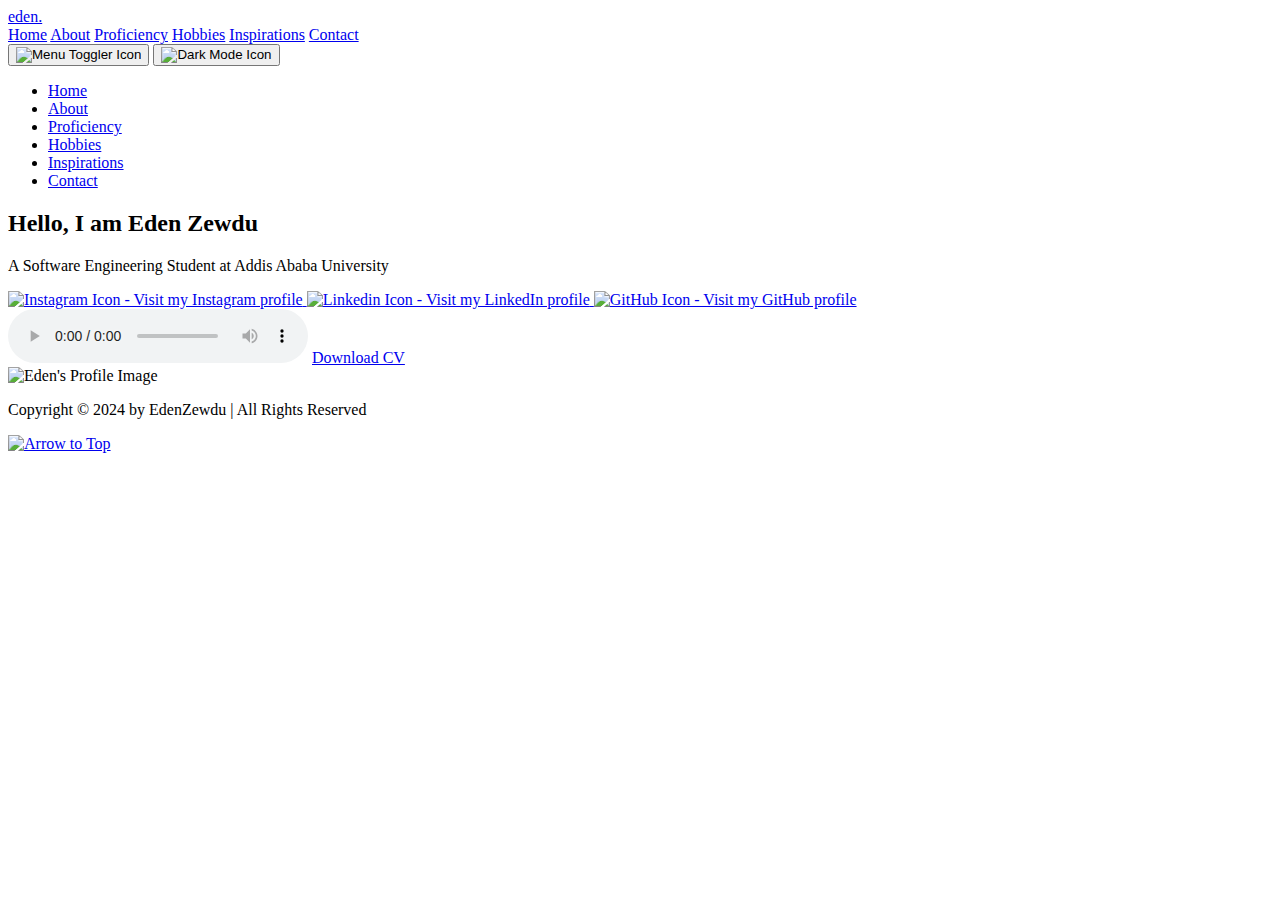
==== index.html @ e3e6d151 "Rename src/index.html to index.html" ====
<!DOCTYPE html>
<html lang="en">
<head>
    <meta charset="UTF-8" />
    <meta name="viewport" content="width=device-width, initial-scale=1.0" />
    <title>home</title>
    
    <link rel="stylesheet" href="styles.css" />
</head>
<body>
    <header class="site-header">
        <a href="#" class="logo">eden.</a>
        <nav class="site-navbar">
            <a href="index.html" class="nav-link active">Home</a>
            <a href="about.html" class="nav-link">About</a>
            <a href="Proficiency.html" class="nav-link">Proficiency</a>
            <a href="hobbies.html" class="nav-link">Hobbies</a>
            <a href="inspirations.html" class="nav-link">Inspirations</a>
            <a href="contact.html" class="nav-link">Contact</a>
        </nav>
        <div class="header-icons">
            <button id="menu-toggler" class="icon-btn">
                <img src="image/icon/menu.png" alt="Menu Toggler Icon" class="icon">
            </button>
            <button id="dark-mode-toggler" class="icon-btn">
                <img src="image/icon/night-mode.png" alt="Dark Mode Icon" class="icon">
            </button>
        </div>
        <nav class="nav-menu">
            <ul>
                <li><a href="index.html">Home</a></li>
                <li><a href="about.html">About</a></li>
                <li><a href="Proficiency.html">Proficiency</a></li>
                <li><a href="hobbies.html">Hobbies</a></li>
                <li><a href="inspirations.html">Inspirations</a></li>
                <li><a href="contact.html">Contact</a></li>
            </ul>
        </nav>
    </header>
    <main>
        <section class="home-section" id="home">
            <div class="intro-content">
                <h2>Hello, I am Eden Zewdu</h2>
                <p>A Software Engineering Student at Addis Ababa University</p>
                <div class="social-media"> 
                    <a href="https://www.instagram.com/e.eden11/" target="_blank">
                        <img src="image/icon/instagram.png" alt="Instagram Icon - Visit my Instagram profile" height="50" width="50">
                    </a>
                    <a href="https://www.linkedin.com/in/eden-zewdu-340830265/" target="_blank">
                        <img src="image/icon/linkedin.png" alt="Linkedin Icon - Visit my LinkedIn profile" height="50" width="50">
                    </a>
                    <a href="https://github.com/edenzewdu11" target="_blank">
                        <img src="image/icon/github.png" alt="GitHub Icon - Visit my GitHub profile" height="50" width="50">
                    </a>
                </div>
                <audio controls>
                    <source src="audio/audio.aac" type="audio/mpeg">
                    Your browser does not support the audio element.
                </audio>
                <a href="./cv/Eden Zewdu-Resume.pdf" class="cta-btn">Download CV</a>
            </div>
            <div class="profile-img">
                <img src="image/home.jpg" alt="Eden's Profile Image"> 
            </div>
        </section>

</main>

    <footer class="footer">
        <div class="footer-text">
            <p>Copyright &copy; 2024 by EdenZewdu | All Rights Reserved</p>
        </div>
        <div class="footer-iconTop"> 
            <a href="./index.html">
                <img src="image/icon/up-arrow.png" alt="Arrow to Top" class="arrow-icon" height="20" width="20">
            </a>
            
        </div>
    </footer>
    



<script src="./javascript.js"></script>
    
</body>    
</html>
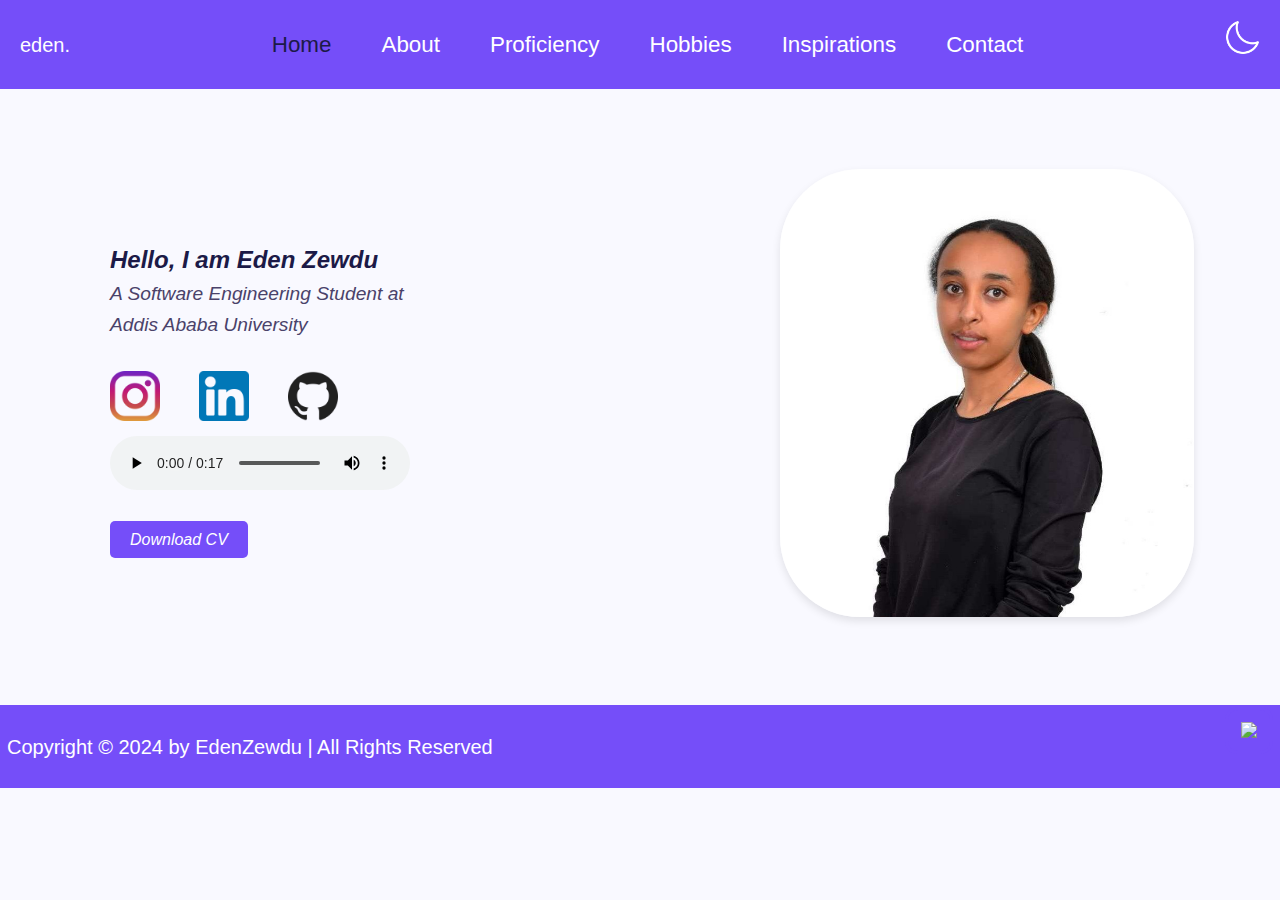
==== commit d1ace954: "Update index.html" ====
--- a/index.html
+++ b/index.html
@@ -5,25 +5,25 @@
     <meta name="viewport" content="width=device-width, initial-scale=1.0" />
     <title>home</title>
     
-    <link rel="stylesheet" href="styles.css" />
+    <link rel="stylesheet" href="./src/styles.css" />
 </head>
 <body>
     <header class="site-header">
         <a href="#" class="logo">eden.</a>
         <nav class="site-navbar">
             <a href="index.html" class="nav-link active">Home</a>
-            <a href="about.html" class="nav-link">About</a>
-            <a href="Proficiency.html" class="nav-link">Proficiency</a>
-            <a href="hobbies.html" class="nav-link">Hobbies</a>
-            <a href="inspirations.html" class="nav-link">Inspirations</a>
-            <a href="contact.html" class="nav-link">Contact</a>
+            <a href="./src/about.html" class="nav-link">About</a>
+            <a href="./src/Proficiency.html" class="nav-link">Proficiency</a>
+            <a href="./src/hobbies.html" class="nav-link">Hobbies</a>
+            <a href="./src/inspirations.html" class="nav-link">Inspirations</a>
+            <a href="./src/audio/" class="nav-link">Contact</a>
         </nav>
         <div class="header-icons">
             <button id="menu-toggler" class="icon-btn">
-                <img src="image/icon/menu.png" alt="Menu Toggler Icon" class="icon">
+                <img src="./src/image/icon/menu.png" alt="Menu Toggler Icon" class="icon">
             </button>
             <button id="dark-mode-toggler" class="icon-btn">
-                <img src="image/icon/night-mode.png" alt="Dark Mode Icon" class="icon">
+                <img src="./src/image/icon/night-mode.png" alt="Dark Mode Icon" class="icon">
             </button>
         </div>
         <nav class="nav-menu">
@@ -36,6 +36,7 @@
                 <li><a href="contact.html">Contact</a></li>
             </ul>
         </nav>
+       
     </header>
     <main>
         <section class="home-section" id="home">
@@ -44,23 +45,23 @@
                 <p>A Software Engineering Student at Addis Ababa University</p>
                 <div class="social-media"> 
                     <a href="https://www.instagram.com/e.eden11/" target="_blank">
-                        <img src="image/icon/instagram.png" alt="Instagram Icon - Visit my Instagram profile" height="50" width="50">
+                        <img src="./src/image/icon/instagram.png" alt="Instagram Icon - Visit my Instagram profile" height="50" width="50">
                     </a>
                     <a href="https://www.linkedin.com/in/eden-zewdu-340830265/" target="_blank">
-                        <img src="image/icon/linkedin.png" alt="Linkedin Icon - Visit my LinkedIn profile" height="50" width="50">
+                        <img src="./src/image/icon/linkedin.png" alt="Linkedin Icon - Visit my LinkedIn profile" height="50" width="50">
                     </a>
                     <a href="https://github.com/edenzewdu11" target="_blank">
-                        <img src="image/icon/github.png" alt="GitHub Icon - Visit my GitHub profile" height="50" width="50">
+                        <img src="./src/image/icon/github.png" alt="GitHub Icon - Visit my GitHub profile" height="50" width="50">
                     </a>
                 </div>
                 <audio controls>
-                    <source src="audio/audio.aac" type="audio/mpeg">
+                    <source src="./src/audio/audio.aac" type="audio/mpeg">
                     Your browser does not support the audio element.
                 </audio>
-                <a href="./cv/Eden Zewdu-Resume.pdf" class="cta-btn">Download CV</a>
+                <a href="./src/cv/Eden Zewdu-Resume.pdf" class="cta-btn">Download CV</a>
             </div>
             <div class="profile-img">
-                <img src="image/home.jpg" alt="Eden's Profile Image"> 
+                <img src="./src/image/home.jpg" alt="Eden's Profile Image"> 
             </div>
         </section>
 
@@ -81,7 +82,7 @@
 
 
 
-<script src="./javascript.js"></script>
+<script src="./src/javascript.js"></script>
     
 </body>    
 </html>
--- a/src/styles.css
+++ b/src/styles.css
@@ -0,0 +1,1332 @@
+* {
+    margin: 0;
+    padding: 0;
+    box-sizing: border-box;
+}
+
+:root {
+    --bg-color: #F9F9FF;
+    --text-color: #1C1A47;
+    --shadow-color: rgba(0, 0, 0, 0.1);
+    --main-color: #754EF9 ;
+    
+    --white-color: #ffffff;
+}
+
+body {
+    font-family: 'Ggolespi', sans-serif;
+    font-style: italic;
+    background-color: var(--bg-color);
+    color: var(--text-color);
+    line-height: 1.6;
+    
+}
+
+a {
+    text-decoration: none;
+    color: inherit;
+}
+
+.site-header {
+    background-color: var(--main-color);
+    padding: 20px;
+    color: var(--white-color);
+    display: flex;
+    justify-content: space-between;
+    align-items: center;
+    position: sticky;
+    top: 0;
+    z-index: 1000;
+    font-style: normal;
+    font-size: 30px;
+}
+
+
+.site-logo {
+    font-size: 1.8rem;
+    font-weight: bold;
+    color: var(--white-color);
+}
+
+.site-navbar {
+    display: flex;
+    gap: 20px;
+    
+}
+
+.site-navbar .nav-link {
+    color: var(--white-color);
+    font-size: 1.4rem;
+    font-weight: 500;
+    transition: color 0.3s;
+}
+
+.site-navbar .nav-link:hover,
+.site-navbar .nav-link.active {
+    color: var(--text-color);
+}
+
+
+section {
+    padding: 80px 20px;
+}
+
+
+
+/* Home Section */
+.home-section {
+    display: flex;
+    align-items: center;
+    justify-content: space-between;
+    gap: 70px; /* Increased gap between the sections */
+    background-color: #F9F9FF;
+    padding: 80px 70px;
+}
+
+.intro-content {
+    flex: 1;
+    max-width: 600px;
+}
+
+.intro-content h3 {
+    font-size: 2rem;
+    color: #4A426A;
+    margin-bottom: 10px;
+}
+
+.intro-content h1 {
+    font-size: 3.5rem;
+    font-weight: bold;
+    color: #4A426A;
+    margin-bottom: 20px;
+}
+
+.intro-content p {
+    font-size: 1.2rem;
+    margin-bottom: 30px;
+    color: #4A426A;
+}
+
+.social-media a {
+    font-size: 2rem;
+    color: #4A426A;
+    margin-right: 30px; /* Increased gap between the social media icons */
+    transition: color 0.3s;
+}
+
+.social-media a:last-child {
+    margin-right: 0; /* Remove right margin on the last icon */
+}
+
+.social-media a:hover {
+    color: #754EF9;
+}
+
+.cta-btn {
+    background-color: #754EF9;
+    padding: 10px 20px;
+    border-radius: 5px;
+    color: white;
+    font-weight: 500;
+    transition: background-color 0.3s;
+    margin-top: 20px; /* Added margin between the audio and download button */
+}
+
+.cta-btn:hover {
+    background-color: white;
+    color: #1C1A47;
+}
+
+audio {
+    margin-bottom: 30px; /* Added margin between audio and the download button */
+}
+
+.profile-img img {
+    max-width: 60%;
+    border-radius: 80px;
+    box-shadow: 0 4px 8px rgba(0, 0, 0, 0.1);
+    margin-left: 300px;
+}
+
+/* About Section */
+.about-section {
+    display: flex;
+    gap: 50px;
+    background-color: #F9F9FF;
+    margin-top: 50px;
+}
+.section-title {
+    font-size: 50px; /* Adjust the size as needed */
+    text-align: center; /* Center the text */
+  }
+.about {
+    color: black; /* Color for 'About' */
+  }
+  
+  .me {
+    color: #754EF9; /* Color for 'Me' */
+  }
+  
+.about-img img {
+    max-width: 100%;
+    height: auto;
+    border-radius: 10px;
+    box-shadow: 0 4px 8px rgba(0, 0, 0, 0.1);
+}
+
+.about-details {
+    flex: 1;
+}
+
+.about-details h3 {
+    font-size: 2rem;
+    color: #4A426A;
+    margin-bottom: 10px;
+}
+
+.about-details p {
+    font-size: 1.2rem;
+    color:#4A426A ;
+    margin-bottom: 20px;
+}
+
+/* Proficiency Section */
+.title {
+    font-size: 50px; 
+    text-align: center; 
+  }
+  
+  .first-word {
+    color: black; 
+  }
+  
+  .second-word {
+    color: #754EF9; /* Color for 'Proficiency' */
+  }
+  
+
+.proficiency-section {
+    background-color: #f9f9f9;
+    text-align: center;
+    padding: 3rem 0;
+    
+}
+
+.proficiency-container {
+    display: flex;
+    justify-content: space-between;
+    flex-wrap: wrap;
+    gap: 2rem;
+    text-align: center;
+}
+
+.proficiency-box {
+    flex: 1 1 calc(33.333% - 2rem);
+    background: var(--bg-color);
+    padding: 2rem;
+    border-radius: 1.5rem;
+    box-shadow: 0 0.5rem 1rem var(--shadow-color);
+    border-top: 0.6rem solid var(--main-color);
+    border-bottom: 0.6rem solid var(--main-color);
+    transition: 0.5s ease;
+}
+
+.proficiency-box:hover {
+    box-shadow: 0 1rem 2rem var(--shadow-color);
+    transform: translateY(-0.5rem);
+}
+
+.proficiency-box i {
+    font-size: 4rem;
+    color: var(--main-color);
+    margin-bottom: 1rem;
+}
+
+.proficiency-box h3 {
+    font-size: 2rem;
+    color: var(--main-color);
+    margin-bottom: 1rem;
+}
+
+.proficiency-box p {
+    font-size: 1.4rem;
+    margin-bottom: 1.5rem;
+    color: #4A426A;
+}
+
+.proficiency-box .btn {
+    display: inline-block;
+    padding: 0.8rem 2rem;
+    background-color: var(--main-color);
+    color: #fff;
+    border-radius: 2rem;
+    text-decoration: none;
+    font-size: 1.2rem;
+    transition: 0.3s ease;
+}
+
+.proficiency-box .btn:hover {
+    background-color:white;
+    color: #1C1A47;
+}
+ul {
+    list-style-type: none;
+    padding-left: 0;
+}
+
+
+
+.hobbies {
+    padding-bottom: 10rem;
+}
+
+.hobbies h2 {
+    margin-bottom: 4rem;
+}
+.title {
+    font-size: 50px; /* Adjust the size as needed */
+    text-align: center; /* Center the text */
+  }
+  
+  .first-word {
+    color: black; /* Color for 'My' */
+  }
+  
+  .second-word {
+    color: #754EF9; /* Color for 'Hobbies' */
+  }
+  
+.hobbies-container {
+    display: grid;
+    grid-template-columns: repeat(3, 1fr);
+    align-items: center;
+    gap: 2.5rem;
+}
+
+.hobbies-box {
+    position: relative;
+    display: flex;
+    border-radius: 2rem;
+    box-shadow: 0 0 1rem rgba(0, 0, 0, 1);
+    overflow: hidden;
+}
+
+.hobbies-box img {
+    transition: .5s ease;
+}
+
+.hobbies-box:hover img {
+    transform: scale(1.1);
+}
+
+.hobbies-box .hobbies-layer {
+    position: absolute;
+    bottom: 0;
+    left: 0;
+    width: 100%;
+    height: 100%;
+    background: linear-gradient(rgba(0, 0, 0, .1), var(--main-color));
+    color: var(--white-color);
+    display: flex;
+    align-items: center;
+    justify-content: center;
+    flex-direction: column;
+    text-align: center;
+    padding: 0 4rem;
+    opacity: 0;
+    transition: .5s ease;
+}
+
+.hobbies-box:hover .hobbies-layer {
+    opacity: 1;
+}
+
+.hobbies-layer h4 {
+    font-size: 3rem;
+}
+
+.hobbies-layer p {
+    font-size: 1.6rem;
+    margin: .3rem 0 1rem;
+}
+
+.hobbies-layer a {
+    display: inline-flex;
+    justify-content: center;
+    align-items: center;
+    width: 5rem;
+    height: 5rem;
+    background: var(--white-color);
+    border-radius: 50%;
+}
+
+.hobbies-layer a i {
+    font-size: 2rem;
+    color: #4A426A;
+}
+
+
+/* Inspirations Section */
+.inspirations-section {
+    background-color: #F9F9FF;
+    padding: 60px 20px;
+    display: flex;
+    flex-direction: column; /* Keep the title on top */
+    align-items: center; /* Center the content */
+    gap: 40px; /* Add space between the title and the content section */
+}
+
+.title {
+    font-size: 50px;
+    text-align: center;
+}
+
+.first-word {
+    color: black;
+}
+
+.second-word {
+    color: #754EF9;
+}
+
+.inspirations-content {
+    display: flex;
+    gap: 30px;
+    align-items: flex-start;
+    width: 100%;
+    max-width: 1000px;
+    margin: 0 auto;
+}
+
+article:first-of-type {
+    flex: 1;
+    max-width: 50%;
+}
+
+video {
+    width: 100%;
+    max-width: 100%;
+    height: auto;
+}
+
+article:last-of-type {
+    flex: 1;
+    max-width: 50%;
+    padding: 20px;
+    background-color: #F9F9FF;
+    border-radius: 10px;
+    box-shadow: 0 4px 6px rgba(0, 0, 0, 0.1);
+}
+
+table {
+    width: 100%;
+    border-collapse: collapse;
+    margin-top: 20px;
+}
+
+table th, table td {
+    padding: 15px;
+    text-align: left;
+    border-bottom: 1px solid #ddd;
+}
+
+table th {
+    background-color: #4A426A;
+    color: white;
+}
+
+table tr:hover {
+    background-color: #754EF0;
+}
+
+@media (max-width: 768px) {
+    .inspirations-content {
+        flex-direction: column;
+        gap: 20px;
+    }
+
+    article:first-of-type,
+    article:last-of-type {
+        max-width: 100%;
+    }
+}
+
+
+
+/* Responsive Design */
+@media screen and (max-width: 768px) {
+    .inspirations-section {
+        flex-direction: column; /* Stack elements vertically */
+        align-items: center;
+    }
+
+    .video-wrapper, .inspirations-table {
+        max-width: 100%;
+    }
+}
+
+.contact h2{
+    margin-bottom: 1rem;
+}
+.heading {
+    font-size: 50px; /* Adjust the size as needed */
+    text-align: center; /* Center the text */
+  }
+  
+  .heading span {
+    color: #754EF9; /* Color for 'Me' */
+  }
+  
+  .heading {
+    color: black; /* Color for 'Contact' */
+  }
+  
+.contact form{
+    max-width: 70rem;
+    margin: 1rem auto;
+    text-align: center;
+    margin-bottom: 2rem;
+}
+.contact form .input-box{
+    display: flex;
+    justify-content: space-between;
+    flex-wrap: wrap;
+}
+.contact form .input-box input,
+.contact form textarea{
+    width:100% ;
+    padding: 1rem;
+    font-size: 1.6rem;
+    color: var(--text-color);
+    background: var(--bg-color);
+    border-radius: .8rem;
+    margin: .7rem 0;
+    box-shadow: 0.1rem .5rem var(--shadow-color);
+
+}
+.contact form .input-box input{
+    width: 49%;
+}
+.contact form textarea{
+    resize: none;
+    margin-top:1rem;
+    cursor: pointer;
+
+}
+.footer{
+    display: flex;
+    justify-content: space-between;
+    align-items: center;
+    flex-wrap: wrap;
+    padding: 1rem 5%;
+    background: var(--main-color);
+    margin: auto;
+    font-size: 30px;
+
+}
+.footer-text p{
+    font-size: 1.6rem;
+    color: var(--white-color);
+    font-style: normal;
+}
+.footer-iconTop a{
+    display: inline-flex;
+    justify-content: center;
+    align-items: center;
+    padding: .8rem;
+    background: transparent;
+    border-radius: .8rem;
+    border: .2rem solid var(--main-color); 
+    outline: .2rem solid transparent;
+    transition: .5 ease;
+}
+.footer-iconTop a:hover{
+    outline-color: var(--white-color);
+}
+
+.footer-iconTop a i{
+    font-size: 2.4rem;
+    color: #333;
+
+}
+
+
+.header-icons {
+    display: flex;
+    justify-content: center;
+    align-items: center;
+    gap: 0.5rem; /* Space between the icons, adjust as needed */
+}
+
+
+.btn {
+    background-color: var(--main-color);
+    padding: 20px 20px;
+    border-radius: 5px;
+    color: var(--white-color);
+    font-weight: 500;
+    font-size: 1.2rem;
+    border: none;
+    transition: background-color 0.3s;
+    cursor: pointer;
+    text-align: center;
+    display: inline-block;
+    border-radius:2rem ;
+}
+
+/* Hover effect */
+.btn:hover {
+    background-color: var(--white-color);
+    color: var(--main-color);
+}
+
+/* Focus state (optional) */
+.btn:focus {
+    outline: none;
+    box-shadow: 0 0 0 3px rgba(117, 78, 249, 0.5); /* Optional: Add a focus ring effect */
+}
+/* General section styling */
+section {
+    padding: 80px 20px;
+    max-width: 1200px; /* Limit the width of sections */
+    margin: 0 auto; /* Center the sections */
+}
+
+/* Specific section styles */
+.home-section,
+.about-section,
+.proficiency-section,
+.hobbies,
+.inspirations-section,
+.contact {
+    margin: 0 auto; /* Center these sections */
+}
+
+/* Example of centering specific elements in the sections */
+.intro-content {
+    flex: 1;
+    max-width: 600px;
+    margin: 0 auto; /* Center content */
+}
+
+.about-section {
+    display: flex;
+    gap: 50px;
+    margin: 0 auto; /* Center this section */
+    max-width: 1200px; /* Limit the width */
+}
+
+/* Hobbies section example */
+.hobbies-container {
+    display: grid;
+    grid-template-columns: repeat(3, 1fr);
+    gap: 2.5rem;
+    margin: 0 auto; /* Center the grid */
+    max-width: 1200px; /* Limit the width */
+}
+
+.contact form {
+    max-width: 70rem;
+    margin: 1rem auto; /* Center the form */
+}
+/* Style for the container of the header icons */
+.header-icons {
+    display: flex;
+    justify-content: center;
+    align-items: center;
+    gap: 1rem; /* Space between the icons, adjust as needed */
+    
+}
+/* Style for the icon buttons */
+.icon-btn {
+    background-color: transparent;  /* Ensures no background color */
+    border: none; /* Removes the border around buttons */
+    padding: 0; /* Removes any padding */
+    cursor: pointer; /* Changes the cursor to a pointer on hover */
+}
+
+/* Style for the icons inside the buttons */
+.icon-btn img {
+    width: 35px;  /* Adjust icon size */
+    height: 35px; /* Adjust icon size */
+    transition: transform 0.3s ease; /* Smooth transition for hover effect */
+}
+
+/* Hover effect to slightly enlarge the icons */
+.icon-btn:hover img {
+    transform: scale(1.1); /* Slightly increases the icon size on hover */
+}
+
+/* Dark Mode Styles */
+body.dark-mode {
+    background-color: black;
+    color: white;
+}
+
+.site-header.dark-mode, .footer.dark-mode, .site-navbar.dark-mode {
+    background-color:var(--main-color);
+}
+/* Header, Navbar, Footer */
+.dark-mode .site-header, 
+.dark-mode .footer, 
+.dark-mode .site-navbar {
+    background-color: var(--main-color);
+    color: black;
+}
+
+.dark-mode .site-header,
+.dark-mode .footer-text p {
+    color:black; /* Set header and footer text to black in dark mode */
+}
+.dark-mode .site-navbar .nav-link {
+    color: black;}
+
+.header-icons button.dark-mode {
+    background-color: black;
+    color: white;
+}
+
+.icon {
+    filter: invert(1);
+}
+.proficiency-section.dark-mode {
+    background-color:black;}
+/* Modify the proficiency box for dark mode */
+.dark-mode .proficiency-box {
+    background-color: #333;
+    color: white;
+}
+
+.proficiency-box:hover {
+    box-shadow: 0 1rem 2rem var(--shadow-color);
+    transform: translateY(-0.5rem);
+}
+
+.proficiency-box i {
+    font-size: 4rem;
+    color: var(--main-color);
+    margin-bottom: 1rem;
+}
+
+.proficiency-box h3 {
+    font-size: 2rem;
+    color: var(--main-color);
+    margin-bottom: 1rem;
+}
+
+.proficiency-box p {
+    font-size: 1.4rem;
+    margin-bottom: 1.5rem;
+    color: #4A426A;
+}
+
+
+.proficiency-box .btn {
+    display: inline-block;
+    padding: 0.8rem 2rem;
+    background-color: var(--main-color);
+    color:black;
+    border-radius: 2rem;
+    text-decoration: none;
+    font-size: 1.2rem;
+    transition: 0.3s ease;
+}
+
+.proficiency-box .btn:hover {
+    background-color: white;
+    color: #1C1A47;
+}
+
+/* Adjust button styles in dark mode */
+.dark-mode .proficiency-box .btn {
+    background-color: var(--main-color);
+    color: black;
+}
+
+.dark-mode .proficiency-box .btn:hover {
+    background-color: white;
+    color: #1C1A47;
+}
+
+
+/* Home Section */
+.dark-mode .home-section {
+    background-color: black;
+    color: white;
+}
+
+.dark-mode .home-section .intro-content {
+    background-color: black; /* Dark background for intro content */
+    padding: 3rem;
+    border-radius: 1.5rem;
+    box-shadow: 0 0.5rem 1rem var(--shadow-color);
+}
+
+.dark-mode .home-section .intro-content h2,
+.dark-mode .home-section .intro-content p {
+    color: white; /* Ensure text is white in dark mode */
+}
+
+.dark-mode .home-section .social-media a img {
+    filter: invert(1); /* Invert colors for social media icons */
+}
+
+.dark-mode .home-section .cta-btn {
+    background-color: var(--main-color);
+    color: black;
+    padding: 1rem 2rem;
+    border-radius: 2rem;
+    text-decoration: none;
+    font-size: 1.2rem;
+    transition: 0.3s ease;
+}
+
+.dark-mode .home-section .cta-btn:hover {
+    background-color: white;
+    color: #1C1A47;
+}
+
+/* Profile Image */
+.dark-mode .home-section .profile-img img {
+    filter: brightness(0.7); /* Darken profile image in dark mode */
+    background-color: black;
+}
+/* About Section */
+.dark-mode .about-section {
+    background-color: black;
+    color: white;
+    display: flex;
+    justify-content: space-between;
+    align-items: center;
+    gap: 2rem;
+    padding: 3rem 2rem;
+}
+
+.dark-mode .about-section .about-img img {
+    filter: brightness(0.7); /* Darken the image in dark mode */
+    border-radius: 1.5rem;
+}
+
+.dark-mode .about-section .about-details {
+    background-color:black; /* Dark background for about details */
+    padding: 2rem;
+    border-radius: 1.5rem;
+    box-shadow: 0 0.5rem 1rem var(--shadow-color);
+}
+
+.dark-mode .about-section .about-details h2,
+.dark-mode .about-section .about-details h3,
+.dark-mode .about-section .about-details h4,
+.dark-mode .about-section .about-details h5 {
+    color: white; /* Ensure all headings are white in dark mode */
+}
+
+.dark-mode .about-section .about-details p {
+    color: #ddd; /* Slightly lighter text color for paragraphs */
+}
+
+.dark-mode .about-section .cta-btn {
+    background-color: var(--main-color);
+    color: black;
+    padding: 1rem 2rem;
+    border-radius: 2rem;
+    text-decoration: none;
+    font-size: 1.2rem;
+    transition: 0.3s ease;
+}
+
+.dark-mode .about-section .cta-btn:hover {
+    background-color: white;
+    color: #1C1A47;
+}
+/* Inspirations Section */
+.dark-mode .inspirations-section {
+    background-color: black;
+    color: white;
+    padding: 3rem 2rem;
+}
+
+.dark-mode .inspirations-section .section-title {
+    color: white; /* Make section title white in dark mode */
+}
+
+.dark-mode .inspirations-section article {
+    background-color: black; /* Dark background for articles */
+    padding: 2rem;
+    margin-bottom: 2rem;
+    border-radius: 1.5rem;
+    box-shadow: 0 0.5rem 1rem var(--shadow-color);
+}
+
+.dark-mode .inspirations-section article h3 {
+    color: white; /* Ensure headings are white in dark mode */
+}
+
+.dark-mode .inspirations-section article video {
+    border-radius: 1.5rem;
+    filter: brightness(0.7); /* Darken video in dark mode */
+}
+
+.dark-mode .inspirations-section article table {
+    width: 100%;
+    border-collapse: collapse;
+    margin-top: 1rem;
+}
+
+.dark-mode .inspirations-section article table th,
+.dark-mode .inspirations-section article table td {
+    padding: 1rem;
+    text-align: left;
+    border: 1px solid black;
+}
+
+.dark-mode .inspirations-section article table th {
+    background-color: #333; /* Darker background for table headers */
+    color: white;
+}
+
+.dark-mode .inspirations-section article table td {
+    background-color: #222; /* Dark background for table data */
+    color: #ddd; /* Lighter text color */
+}
+/* Proficiency Section Dark Mode */
+body.dark-mode .proficiency-section {
+    background-color: black; /* Dark background for the section */
+    color: white; /* White text color for visibility */
+}
+
+body.dark-mode .proficiency-container {
+    background-color: black; /* Darker background for the container */
+}
+
+body.dark-mode .proficiency-box {
+    background-color: #555; /* Dark background for each proficiency box */
+    color: white; /* White text for the proficiency boxes */
+    border-top: 0.6rem solid var(--main-color); /* Maintain the border color */
+    border-bottom: 0.6rem solid var(--main-color); /* Maintain the border color */
+    box-shadow: 0 0.5rem 1rem rgba(255, 255, 255, 0.1); /* Lighter shadow for dark mode */
+}
+
+body.dark-mode .proficiency-box h3 {
+    color: var(--main-color); /* Brand color for headings */
+}
+
+body.dark-mode .proficiency-box ul li {
+    color: white; /* Light gray color for list items */
+}s
+
+body.dark-mode .proficiency-box .btn {
+    background-color: var(--main-color); /* Brand color for button */
+    color: white; /* White text for the button */
+    border-radius: 2rem;
+    text-decoration: none;
+    font-size: 1.2rem;
+    transition: 0.3s ease;
+}
+
+/* Dark mode button hover effect */
+body.dark-mode .proficiency-box .btn:hover {
+    background-color: white; /* Button hover effect */
+    color: #1C1A47; /* Dark text color on hover */
+}
+
+/* Dark mode title styling */
+body.dark-mode .title {
+    font-size: 50px; 
+    text-align: center; 
+}
+
+/* First word styling in dark mode */
+body.dark-mode .title .first-word {
+    color: white; 
+}
+
+
+/* Tablet Portrait (600px to 768px) */
+@media screen and (min-width: 600px) and (max-width: 768px) {
+    .site-header {
+        padding: 15px;
+        flex-direction: column;
+        gap: 10px;
+    }
+
+    .site-navbar {
+        flex-direction: column;
+        align-items: center;
+        gap: 10px;
+        display: none; /* Hide navigation links on tablet */
+    }
+
+    .home-section {
+        flex-direction: column;
+        padding: 40px 20px;
+    }
+
+    .intro-content h1 {
+        font-size: 2.8rem;
+    }
+
+    .intro-content p {
+        font-size: 1.1rem;
+    }
+
+    .profile-img img {
+       
+        display: none;
+    }
+
+    .about-section {
+        flex-direction: column;
+        padding: 40px 20px;
+    }
+
+    .about-img img {
+        max-width: 90%;
+        margin: 0 auto;
+    }
+/*  */
+    .proficiency-container {
+        display: flex;
+        flex-wrap: wrap; /* Allows items to wrap to the next row */
+        gap: 20px; /* Spacing between boxes */
+        justify-content: space-between; /* Adjust alignment */
+    }
+    
+    .proficiency-box {
+        flex: 1 1 calc(50% - 20px); /* Two boxes will take 50% of the width with gap */
+        
+    }
+    
+    .proficiency-box:nth-child(3) {
+        flex: 1 1 80%; /* Make the third box take full width */
+        order: 3; /* Ensure it's displayed below the first two */
+    }
+    
+    .hobbies-container {
+        grid-template-columns: 1fr 1fr;
+        gap: 1.5rem;
+    }
+
+    .hobbies-box {
+        flex-direction: column;
+        gap: 1rem;
+    }
+
+    .hobbies-box img {
+        width: 100%;
+    }
+
+    .contact form .input-box input {
+        width: 100%;
+    }
+
+    .footer {
+        flex-direction: column;
+        text-align: center;
+        gap: 15px;
+    }
+
+    .footer-iconTop {
+        margin-top: 10px;
+    }
+
+    /* Show header icons on tablet */
+    .header-icons {
+        display: block;
+    }
+}
+
+/* Mobile (max-width: 599px) */
+@media screen and (max-width: 599px) {
+    /* General Layout Adjustments */
+    .site-header {
+        padding: 10px;
+        flex-direction: column;
+        text-align: center;
+    }
+
+    .site-navbar {
+        flex-direction: column;
+        gap: 10px;
+        align-items: center;
+        display: none; /* Hide navigation links on mobile */
+    }
+
+    .home-section {
+        flex-direction: column;
+        padding: 30px 15px;
+    }
+
+    .intro-content h1 {
+        font-size: 2.2rem;
+    }
+
+    .intro-content p {
+        font-size: 1rem;
+    }
+
+    .profile-img img {
+        display: none;
+    }
+
+    .about-section {
+        flex-direction: column;
+        padding: 30px 15px;
+    }
+
+    .about-img img {
+        max-width: 100%;
+        margin: 0 auto;
+    }
+
+    .proficiency-container {
+        flex-direction: column;
+        gap: 20px;
+        max-width: 90%; /* Make proficiency container smaller */
+        margin: 0 auto; /* Center the proficiency container */
+    }
+
+    .proficiency-box {
+        flex: 1 1 100%;
+    }
+
+    .hobbies-container {
+        grid-template-columns: 1fr;
+        gap: 1.5rem;
+    }
+
+    .hobbies-box {
+        flex-direction: column;
+        gap: 1rem;
+    }
+
+    .hobbies-box img {
+        width: 100%;
+    }
+
+    .contact form .input-box input {
+        width: 100%;
+    }
+
+    .footer {
+        flex-direction: column;
+        text-align: center;
+        gap: 20px;
+        font-size:20px ;
+    }
+
+    .footer-iconTop {
+        margin-top: 15px;
+    }
+    .footer {
+        font-size: 14px; /* Smaller font size for footer text */
+        text-align: center; /* Center align footer content */
+        padding: 20px; /* Add padding around footer */
+    }
+
+    .footer .footer-iconTop {
+        margin-top: 10px; /* Adjust margin for icon top if there are any icons */
+    }
+
+    .footer a {
+        font-size: 12px; /* Smaller font size for links */
+    }
+}
+
+    /* Show header icons on mobile */
+    .header-icons {
+        display: block;
+    }
+
+    /* Inspirations Section (Video and Table Layout) */
+    .inspirations-section {
+        padding: 20px 10px;
+        text-align: center; /* Center the section content */
+    }
+
+    .inspirations-content {
+        flex-direction: column; /* Stack video and table vertically */
+        gap: 20px; /* Add spacing between video and table */
+    }
+
+    /* Video Styles for Mobile */
+    .video-wrapper {
+        width: 100%; /* Take full width for larger container */
+        max-width: 800px; /* Limit the maximum width of the video */
+        margin: 0 auto; /* Center the video */
+    }
+
+    .video-card {
+        width: 100%; /* Ensure video takes up the full width */
+        margin-bottom: 10px;
+    }
+
+    /* Table Styles for Mobile */
+    .inspirations-table {
+        width: 100%; /* Take full width for larger container */
+        max-width: 1000px; /* Limit the maximum width of the table */
+        margin: 0 auto; /* Center the table */
+        padding: 20px;
+       
+        border-radius: 10px;
+        box-shadow: 0 4px 6px rgba(0, 0, 0, 0.1);
+    }
+
+    table {
+        width: 100%;
+        margin-top: 20px;
+    }
+
+    table th, table td {
+        padding: 15px; /* Increased padding for more space */
+        text-align: left;
+        font-size: 16px; /* Increased font size for better readability */
+    }
+
+    table th {
+        background-color: #4A426A;
+        color: white;
+    }
+
+    table tr:hover {
+        background-color: #754EF0;
+    }
+
+/* Logo */
+.logo {
+    font-size: 20px; /* Smaller logo size on mobile */
+    justify-content: flex-start;
+}
+
+/* Footer text */
+.footer-text p {
+    font-size: 20px; /* Smaller footer text */
+    margin: 8px 0; /* Reduced margin */
+}
+
+/* Footer icon */
+.footer-iconTop .arrow-icon {
+    width: 16px; /* Smaller arrow icon size */
+    height: 16px;
+}
+
+.footer {
+    padding: 2px 7px; /* Reduced padding for mobile */
+}
+
+
+/* Desktop (above 768px) */
+@media screen and (min-width: 768px) {
+    .header-icons #menu-toggler {
+        display: none; /* Hide only the menu icon on desktop */
+    }
+    
+
+    .site-navbar {
+        display: flex; /* Show navigation links on desktop */
+    }
+}
+/* Default navbar styling for larger screens */
+.site-navbar {
+    display: flex;
+    justify-content: space-between;
+    align-items: center;
+}
+
+.site-navbar a {
+    margin: 0 15px;
+    color: #000;
+    text-decoration: none;
+    font-size: 16px;
+}
+
+/* Hide menu icon on desktop */
+.header-icons {
+    display: block;
+}
+
+.header-icons .icon-btn {
+    background: none;
+    border: none;
+    cursor: pointer;
+}
+
+
+.nav-menu {
+    display: none;
+    position: fixed;
+    top: 0;
+    left: 0;
+    width: 100%;
+    height: 100%;
+    background-color: rgba(0, 0, 0, 0.7); 
+    color: white;
+    padding-top: 50px;
+    z-index: 999;
+    transition: transform 0.3s ease-in-out;
+}
+
+
+.nav-menu ul {
+    list-style: none;
+    padding: 0;
+    margin: 0;
+    display: flex;
+    flex-direction: column;
+    align-items: center;
+}
+
+.nav-menu ul li {
+    margin: 20px 0;
+}
+
+.nav-menu ul li a {
+    color: white;
+    text-decoration: none;
+    font-size: 22px;
+    font-weight: bold;
+    padding: 10px;
+    text-transform: uppercase;
+    transition: color 0.3s ease, transform 0.3s ease;
+}
+
+/* Add hover effect to links */
+.nav-menu ul li a:hover {
+    color:#754EF9;  /* Gold color on hover */
+    transform: scale(1.1);  /* Slightly enlarge the link */
+}
+
+/* When the menu is toggled (active), display the nav */
+.nav-menu.active {
+    display: block;
+    transform: translateX(0);  /* Make the menu slide in */
+}
+
+
+@media (max-width: 768px) {
+    .site-navbar {
+        display: none;  
+    }
+
+    .header-icons {
+        display: block; 
+    }
+}
+
+
+@media (min-width: 769px) {
+    .site-navbar {
+        display: flex;  
+    }
+    .inspirations-content {
+        flex-direction: column;
+        gap: 20px;
+    }
+
+    article:first-of-type,
+    article:last-of-type {
+        max-width: 100%;
+    }
+
+    
+}
